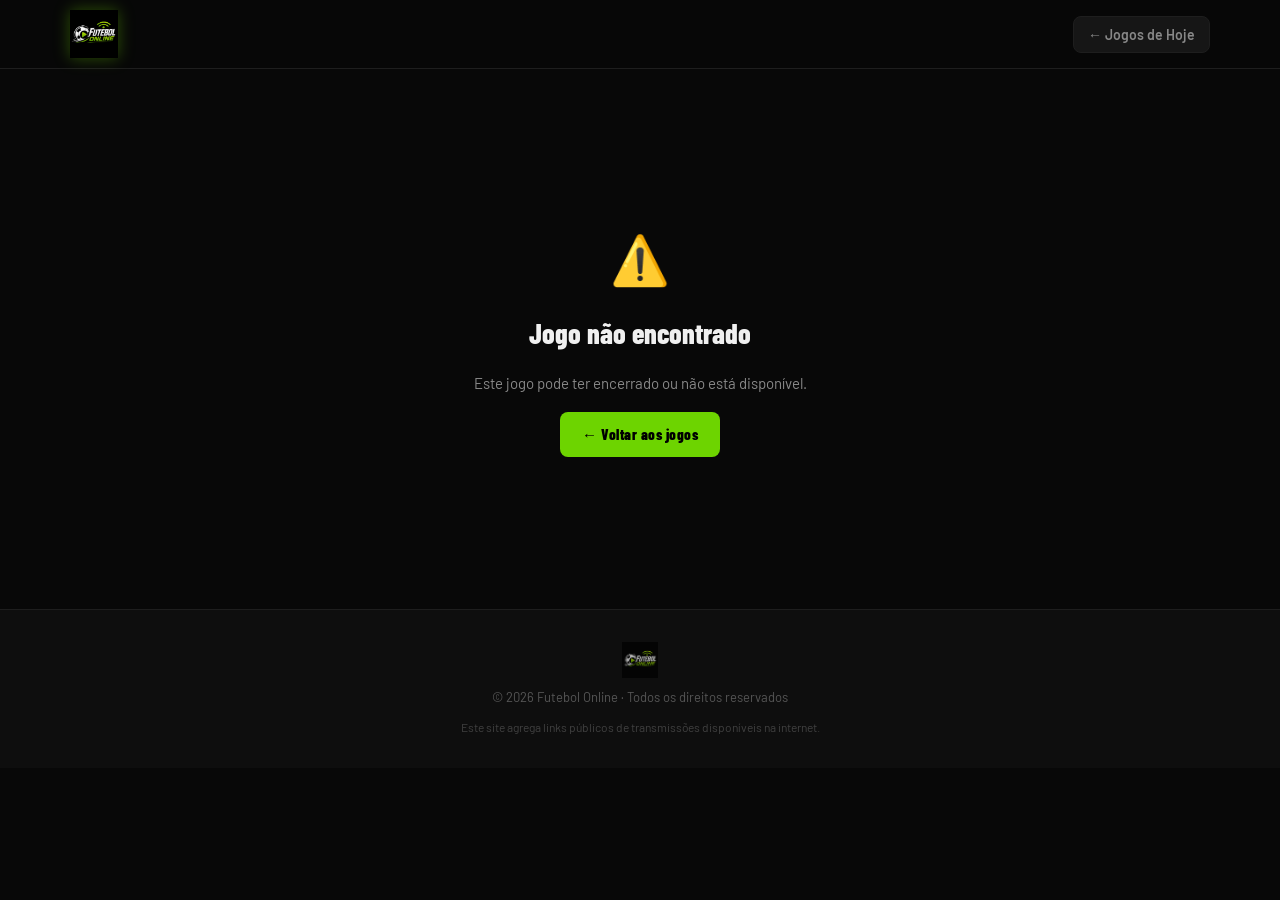
==== jogo/index.html @ 04c4a0fd "first commit" ====
<!DOCTYPE html>
<html lang="pt-BR">
<head>
  <meta charset="UTF-8" />
  <meta name="viewport" content="width=device-width, initial-scale=1.0" />

  <!-- SEO dinâmico via JS -->
  <title id="page-title">Assistir Ao Vivo – Futebol Online</title>
  <meta name="description" id="page-desc" content="Assista ao jogo ao vivo e de graça no Futebol Online. Transmissão em HD." />
  <meta name="robots" content="index, follow, max-snippet:-1, max-image-preview:large" />
  <link rel="canonical" id="page-canonical" href="https://futebolonline.site/" />

  <!-- Open Graph dinâmico -->
  <meta property="og:type" content="video.other" />
  <meta property="og:site_name" content="Futebol Online" />
  <meta property="og:title" id="og-title" content="Assistir Ao Vivo – Futebol Online" />
  <meta property="og:description" id="og-desc" content="Assista ao jogo ao vivo e de graça no Futebol Online." />
  <meta property="og:url" id="og-url" content="https://futebolonline.site/" />
  <meta property="og:image" content="https://futebolonline.site/img/og-cover.jpg" />

  <!-- Twitter Card -->
  <meta name="twitter:card" content="summary_large_image" />
  <meta name="twitter:title" id="tw-title" content="Assistir Ao Vivo – Futebol Online" />
  <meta name="twitter:description" id="tw-desc" content="Assista ao jogo ao vivo e de graça no Futebol Online." />
  <meta name="twitter:image" content="https://futebolonline.site/img/og-cover.jpg" />

  <!-- Favicon -->
  <link rel="icon" type="image/png" sizes="32x32" href="../img/logo.png" />
  <link rel="apple-touch-icon" href="../img/logo.png" />
  <meta name="theme-color" content="#0a0a0a" />

  <!-- Schema.org será injetado via JS -->
  <script id="schema-jogo" type="application/ld+json">{}</script>

  <!-- Fonts -->
  <link rel="preconnect" href="https://fonts.googleapis.com" />
  <link rel="preconnect" href="https://fonts.gstatic.com" crossorigin />
  <link href="https://fonts.googleapis.com/css2?family=Barlow+Condensed:wght@400;600;700;800;900&family=Barlow:wght@400;500;600&display=swap" rel="stylesheet" />

  <link rel="stylesheet" href="../css/style.css" />
  <link rel="stylesheet" href="../css/jogo.css" />
</head>
<body class="jogo-page">

  <!-- HEADER -->
  <header class="header">
    <div class="container header-inner">
      <a href="/" class="logo-link" aria-label="Futebol Online - Início">
        <img src="../img/logo.png" alt="Futebol Online Logo" class="logo" width="180" height="60" />
      </a>
      <a href="/" class="btn-voltar" aria-label="Voltar aos jogos">
        ← Jogos de Hoje
      </a>
    </div>
  </header>

  <!-- LOADING STATE -->
  <div id="page-loading" class="page-loading">
    <div class="spinner"></div>
    <p>Carregando jogo...</p>
  </div>

  <!-- ERRO STATE -->
  <div id="page-erro" class="page-erro" style="display:none">
    <span>⚠️</span>
    <h2>Jogo não encontrado</h2>
    <p>Este jogo pode ter encerrado ou não está disponível.</p>
    <a href="/" class="btn-home">← Voltar aos jogos</a>
  </div>

  <!-- CONTEÚDO DO JOGO -->
  <main id="jogo-content" class="jogo-content" style="display:none">

    <!-- BREADCRUMB (SEO) -->
    <div class="breadcrumb container">
      <a href="/">Início</a>
      <span>›</span>
      <span id="bc-torneio"></span>
      <span>›</span>
      <span id="bc-jogo"></span>
    </div>

    <!-- LAYOUT PRINCIPAL: player + info -->
    <div class="jogo-layout container">

      <!-- PLAYER -->
      <section class="player-section">
        <div class="player-wrap">
          <div id="player-loading" class="player-loading">
            <div class="spinner"></div>
            <p>Carregando transmissão...</p>
          </div>
          <iframe
            id="player-iframe"
            src=""
            allowfullscreen
            allow="autoplay; encrypted-media; fullscreen; picture-in-picture"
            frameborder="0"
            scrolling="no"
            title="Player ao vivo"
            style="display:none"
          ></iframe>
        </div>

        <!-- TIMES ABAIXO DO PLAYER (mobile) -->
        <div class="times-bar">
          <div class="time-bar-item">
            <img id="escudo-a-bar" src="" alt="" class="escudo-bar" />
            <span id="nome-a-bar" class="nome-bar"></span>
          </div>
          <div class="placar-bar">
            <span class="placar-live">AO VIVO</span>
          </div>
          <div class="time-bar-item">
            <span id="nome-b-bar" class="nome-bar"></span>
            <img id="escudo-b-bar" src="" alt="" class="escudo-bar" />
          </div>
        </div>
      </section>

      <!-- INFO LATERAL -->
      <aside class="jogo-info">

        <!-- Cabeçalho do confronto -->
        <div class="confronto-card">
          <div class="confronto-torneio">
            <span class="dot-green"></span>
            <span id="info-torneio"></span>
          </div>

          <div class="confronto-times">
            <div class="confronto-time">
              <div class="confronto-escudo-wrap">
                <img id="info-escudo-a" src="" alt="" class="confronto-escudo" onerror="this.style.display='none'" />
              </div>
              <span id="info-nome-a" class="confronto-nome"></span>
            </div>

            <div class="confronto-sep">
              <span class="vs-badge">VS</span>
            </div>

            <div class="confronto-time">
              <div class="confronto-escudo-wrap">
                <img id="info-escudo-b" src="" alt="" class="confronto-escudo" onerror="this.style.display='none'" />
              </div>
              <span id="info-nome-b" class="confronto-nome"></span>
            </div>
          </div>

          <div class="confronto-meta">
            <div class="meta-item">
              <span class="meta-icon">🕐</span>
              <div>
                <span class="meta-label">Horário</span>
                <span id="info-horario" class="meta-value"></span>
              </div>
            </div>
            <div class="meta-item">
              <span class="meta-icon">📺</span>
              <div>
                <span class="meta-label">Canal</span>
                <span id="info-canal" class="meta-value"></span>
              </div>
            </div>
            <div class="meta-item">
              <span class="meta-icon">🏆</span>
              <div>
                <span class="meta-label">Competição</span>
                <span id="info-torneio2" class="meta-value"></span>
              </div>
            </div>
          </div>
        </div>

        <!-- Dica ao vivo -->
        <div class="dica-card">
          <span class="live-badge">
            <span class="live-dot"></span>
            TRANSMISSÃO AO VIVO
          </span>
          <p>Assista gratuitamente em HD. Se o player não carregar, atualize a página.</p>
        </div>

        <!-- Compartilhar -->
        <div class="share-card">
          <p class="share-title">Compartilhar jogo</p>
          <div class="share-btns">
            <button onclick="compartilharWhatsApp()" class="share-btn whatsapp">
              <svg viewBox="0 0 24 24" fill="currentColor"><path d="M17.472 14.382c-.297-.149-1.758-.867-2.03-.967-.273-.099-.471-.148-.67.15-.197.297-.767.966-.94 1.164-.173.199-.347.223-.644.075-.297-.15-1.255-.463-2.39-1.475-.883-.788-1.48-1.761-1.653-2.059-.173-.297-.018-.458.13-.606.134-.133.298-.347.446-.52.149-.174.198-.298.298-.497.099-.198.05-.371-.025-.52-.075-.149-.669-1.612-.916-2.207-.242-.579-.487-.5-.669-.51-.173-.008-.371-.01-.57-.01-.198 0-.52.074-.792.372-.272.297-1.04 1.016-1.04 2.479 0 1.462 1.065 2.875 1.213 3.074.149.198 2.096 3.2 5.077 4.487.709.306 1.262.489 1.694.625.712.227 1.36.195 1.871.118.571-.085 1.758-.719 2.006-1.413.248-.694.248-1.289.173-1.413-.074-.124-.272-.198-.57-.347m-5.421 7.403h-.004a9.87 9.87 0 01-5.031-1.378l-.361-.214-3.741.982.998-3.648-.235-.374a9.86 9.86 0 01-1.51-5.26c.001-5.45 4.436-9.884 9.888-9.884 2.64 0 5.122 1.03 6.988 2.898a9.825 9.825 0 012.893 6.994c-.003 5.45-4.437 9.884-9.885 9.884m8.413-18.297A11.815 11.815 0 0012.05 0C5.495 0 .16 5.335.157 11.892c0 2.096.547 4.142 1.588 5.945L.057 24l6.305-1.654a11.882 11.882 0 005.683 1.448h.005c6.554 0 11.89-5.335 11.893-11.893a11.821 11.821 0 00-3.48-8.413z"/></svg>
              WhatsApp
            </button>
            <button onclick="copiarLink()" class="share-btn copiar" id="btn-copiar">
              <svg viewBox="0 0 24 24" fill="none" stroke="currentColor" stroke-width="2"><rect x="9" y="9" width="13" height="13" rx="2"/><path d="M5 15H4a2 2 0 01-2-2V4a2 2 0 012-2h9a2 2 0 012 2v1"/></svg>
              Copiar link
            </button>
          </div>
        </div>

      </aside>
    </div>

    <!-- SEO TEXT (visível pra Google, discreto pra usuário) -->
    <section class="seo-section container">
      <div class="seo-text" id="seo-text"></div>
    </section>

  </main>

  <!-- FOOTER -->
  <footer class="footer">
    <div class="container footer-inner">
      <img src="../img/logo.png" alt="Futebol Online" class="footer-logo" />
      <p class="footer-copy">© <span id="ano"></span> Futebol Online · Todos os direitos reservados</p>
      <p class="footer-disclaimer">Este site agrega links públicos de transmissões disponíveis na internet.</p>
    </div>
  </footer>

  <script src="../js/config.js"></script>
  <script src="../js/jogo.js"></script>
</body>
</html>
---- css/style.css ----
/* ===========================
   FUTEBOL ONLINE — MAIN STYLES
   =========================== */

:root {
  --green:        #6dd400;
  --green-dark:   #4caf00;
  --green-glow:   rgba(109, 212, 0, 0.35);
  --bg:           #080808;
  --bg2:          #0e0e0e;
  --bg3:          #161616;
  --card-bg:      #111111;
  --card-border:  #1e1e1e;
  --text:         #f0f0f0;
  --text-muted:   #888;
  --text-dim:     #555;
  --red:          #ff3b3b;
  --gold:         #f5c518;
  --radius:       12px;
  --radius-lg:    18px;
  --transition:   .22s cubic-bezier(.4,0,.2,1);
}

*, *::before, *::after { box-sizing: border-box; margin: 0; padding: 0; }

html { scroll-behavior: smooth; }

body {
  background: var(--bg);
  color: var(--text);
  font-family: 'Barlow', sans-serif;
  font-size: 15px;
  line-height: 1.5;
  min-height: 100vh;
  overflow-x: hidden;
}

/* ── LAYOUT ── */
.container {
  max-width: 1180px;
  margin: 0 auto;
  padding: 0 20px;
}

/* ── HEADER ── */
.header {
  position: sticky;
  top: 0;
  z-index: 100;
  background: rgba(8,8,8,.92);
  backdrop-filter: blur(14px);
  border-bottom: 1px solid var(--card-border);
}

.header-inner {
  display: flex;
  align-items: center;
  justify-content: space-between;
  height: 68px;
}

.logo-link { display: flex; align-items: center; text-decoration: none; }

.logo {
  height: 48px;
  width: auto;
  object-fit: contain;
  filter: drop-shadow(0 0 8px var(--green-glow));
}

.header-info {
  display: flex;
  align-items: center;
  gap: 14px;
}

.live-badge {
  display: flex;
  align-items: center;
  gap: 6px;
  background: rgba(255,59,59,.12);
  border: 1px solid rgba(255,59,59,.3);
  color: var(--red);
  font-family: 'Barlow Condensed', sans-serif;
  font-weight: 700;
  font-size: 13px;
  letter-spacing: 1px;
  padding: 4px 10px;
  border-radius: 20px;
}

.live-dot {
  width: 7px;
  height: 7px;
  background: var(--red);
  border-radius: 50%;
  animation: pulse-red 1.4s ease-in-out infinite;
}

@keyframes pulse-red {
  0%,100% { opacity:1; transform:scale(1); }
  50%      { opacity:.5; transform:scale(1.4); }
}

.hoje-label {
  color: var(--text-muted);
  font-size: 13px;
  font-weight: 500;
}

/* ── HERO ── */
.hero {
  position: relative;
  padding: 56px 0 44px;
  overflow: hidden;
}

.hero-bg {
  position: absolute;
  inset: 0;
  background:
    radial-gradient(ellipse 60% 100% at 50% -20%, rgba(109,212,0,.10) 0%, transparent 70%),
    linear-gradient(180deg, #0e0e0e 0%, var(--bg) 100%);
}

.hero-content {
  position: relative;
  text-align: center;
}

.hero-title {
  font-family: 'Barlow Condensed', sans-serif;
  font-size: clamp(42px, 8vw, 72px);
  font-weight: 900;
  text-transform: uppercase;
  letter-spacing: 2px;
  line-height: 1;
  margin-bottom: 10px;
}

.hero-title .highlight {
  color: var(--green);
  text-shadow: 0 0 30px var(--green-glow);
}

.hero-sub {
  color: var(--text-muted);
  font-size: 15px;
  letter-spacing: .5px;
}

/* ── MAIN ── */
.main {
  padding: 32px 20px 64px;
}

/* ── LOADING / ERROR / EMPTY ── */
.loading-state,
.error-state,
.empty-state {
  display: flex;
  flex-direction: column;
  align-items: center;
  justify-content: center;
  gap: 16px;
  padding: 80px 20px;
  color: var(--text-muted);
  font-size: 16px;
  text-align: center;
}

.error-state .err-icon,
.empty-state span { font-size: 40px; }

.spinner {
  width: 42px;
  height: 42px;
  border: 3px solid var(--card-border);
  border-top-color: var(--green);
  border-radius: 50%;
  animation: spin .8s linear infinite;
}

@keyframes spin { to { transform: rotate(360deg); } }

.btn-retry {
  background: var(--green);
  color: #000;
  border: none;
  padding: 10px 22px;
  border-radius: 8px;
  font-family: 'Barlow Condensed', sans-serif;
  font-weight: 700;
  font-size: 15px;
  cursor: pointer;
  letter-spacing: .5px;
  transition: var(--transition);
}
.btn-retry:hover { background: var(--green-dark); }

/* ── JOGOS GRID ── */
.jogos-grid {
  display: grid;
  grid-template-columns: repeat(auto-fill, minmax(320px, 1fr));
  gap: 20px;
}

/* ── CARD DO JOGO ── */
.jogo-card {
  background: var(--card-bg);
  border: 1px solid var(--card-border);
  border-radius: var(--radius-lg);
  overflow: hidden;
  cursor: pointer;
  transition: var(--transition);
  position: relative;
  animation: fadeUp .4s ease both;
}

.jogo-card::before {
  content: '';
  position: absolute;
  inset: 0;
  border-radius: var(--radius-lg);
  border: 1px solid transparent;
  background: linear-gradient(135deg, var(--green-glow), transparent) border-box;
  -webkit-mask: linear-gradient(#fff 0 0) padding-box, linear-gradient(#fff 0 0);
  mask: linear-gradient(#fff 0 0) padding-box, linear-gradient(#fff 0 0);
  -webkit-mask-composite: destination-out;
  mask-composite: exclude;
  opacity: 0;
  transition: opacity var(--transition);
}

.jogo-card:hover {
  transform: translateY(-4px);
  box-shadow: 0 12px 40px rgba(0,0,0,.5), 0 0 0 1px rgba(109,212,0,.2);
  border-color: rgba(109,212,0,.25);
}

.jogo-card:hover::before { opacity: 1; }

@keyframes fadeUp {
  from { opacity:0; transform:translateY(18px); }
  to   { opacity:1; transform:translateY(0); }
}

/* Card Header – torneio + horário */
.card-top {
  display: flex;
  align-items: center;
  justify-content: space-between;
  padding: 12px 16px 10px;
  border-bottom: 1px solid var(--card-border);
}

.card-torneio {
  font-family: 'Barlow Condensed', sans-serif;
  font-size: 12px;
  font-weight: 700;
  letter-spacing: 1px;
  text-transform: uppercase;
  color: var(--green);
  display: flex;
  align-items: center;
  gap: 5px;
}

.card-torneio::before {
  content: '';
  width: 6px; height: 6px;
  background: var(--green);
  border-radius: 50%;
  flex-shrink: 0;
}

.card-horario {
  font-family: 'Barlow Condensed', sans-serif;
  font-size: 13px;
  font-weight: 700;
  color: var(--text-muted);
  background: var(--bg3);
  border: 1px solid var(--card-border);
  padding: 3px 8px;
  border-radius: 6px;
}

/* Card Body – times */
.card-body {
  display: flex;
  align-items: center;
  justify-content: space-between;
  padding: 20px 16px;
  gap: 10px;
}

.card-time {
  display: flex;
  flex-direction: column;
  align-items: center;
  gap: 10px;
  flex: 1;
  min-width: 0;
}

.card-escudo-wrap {
  width: 64px;
  height: 64px;
  background: var(--bg2);
  border: 1px solid var(--card-border);
  border-radius: 50%;
  display: flex;
  align-items: center;
  justify-content: center;
  overflow: hidden;
  flex-shrink: 0;
}

.card-escudo {
  width: 48px;
  height: 48px;
  object-fit: contain;
}

.card-escudo-placeholder {
  font-size: 28px;
  line-height: 1;
}

.card-nome {
  font-family: 'Barlow Condensed', sans-serif;
  font-size: 15px;
  font-weight: 700;
  text-align: center;
  letter-spacing: .3px;
  line-height: 1.2;
  color: var(--text);
  text-transform: uppercase;
  max-width: 100px;
  overflow: hidden;
  display: -webkit-box;
  -webkit-line-clamp: 2;
  -webkit-box-orient: vertical;
}

.card-vs {
  font-family: 'Barlow Condensed', sans-serif;
  font-size: 22px;
  font-weight: 900;
  color: var(--text-dim);
  flex-shrink: 0;
  letter-spacing: 1px;
}

/* Card Footer – assistir */
.card-footer {
  padding: 0 16px 16px;
}

.btn-assistir {
  display: flex;
  align-items: center;
  justify-content: center;
  gap: 8px;
  width: 100%;
  padding: 11px 0;
  background: linear-gradient(135deg, var(--green) 0%, var(--green-dark) 100%);
  color: #000;
  font-family: 'Barlow Condensed', sans-serif;
  font-weight: 800;
  font-size: 15px;
  letter-spacing: 1px;
  text-transform: uppercase;
  border: none;
  border-radius: 8px;
  cursor: pointer;
  transition: var(--transition);
}

.btn-assistir svg { width: 16px; height: 16px; fill: #000; }

.jogo-card:hover .btn-assistir {
  background: linear-gradient(135deg, #80e800 0%, #5cc800 100%);
  box-shadow: 0 4px 20px rgba(109,212,0,.4);
}

/* ── MODAL PLAYER ── */
.modal-overlay {
  position: fixed;
  inset: 0;
  z-index: 999;
  background: rgba(0,0,0,.88);
  backdrop-filter: blur(8px);
  display: flex;
  align-items: center;
  justify-content: center;
  padding: 16px;
  animation: fadeIn .2s ease;
}

@keyframes fadeIn { from { opacity:0; } to { opacity:1; } }

.modal-box {
  background: var(--bg2);
  border: 1px solid var(--card-border);
  border-radius: var(--radius-lg);
  width: 100%;
  max-width: 960px;
  max-height: 90vh;
  display: flex;
  flex-direction: column;
  overflow: hidden;
  box-shadow: 0 24px 80px rgba(0,0,0,.7);
  animation: scaleIn .22s cubic-bezier(.34,1.56,.64,1);
}

@keyframes scaleIn {
  from { opacity:0; transform:scale(.95); }
  to   { opacity:1; transform:scale(1); }
}

.modal-header {
  display: flex;
  align-items: center;
  justify-content: space-between;
  padding: 16px 20px;
  border-bottom: 1px solid var(--card-border);
  gap: 12px;
  flex-wrap: wrap;
}

.modal-info { flex: 1; min-width: 0; }

.modal-times {
  display: flex;
  align-items: center;
  gap: 10px;
  flex-wrap: wrap;
}

.modal-escudo {
  width: 36px;
  height: 36px;
  object-fit: contain;
}

.modal-time-nome {
  font-family: 'Barlow Condensed', sans-serif;
  font-size: 18px;
  font-weight: 800;
  text-transform: uppercase;
  letter-spacing: .5px;
}

.modal-vs {
  font-family: 'Barlow Condensed', sans-serif;
  font-size: 14px;
  font-weight: 700;
  color: var(--text-dim);
  letter-spacing: 2px;
}

.modal-meta {
  display: flex;
  gap: 8px;
  margin-top: 8px;
  flex-wrap: wrap;
}

.modal-tag {
  font-family: 'Barlow Condensed', sans-serif;
  font-size: 12px;
  font-weight: 700;
  letter-spacing: .8px;
  text-transform: uppercase;
  padding: 3px 10px;
  border-radius: 20px;
}

.torneio-tag {
  background: rgba(109,212,0,.12);
  color: var(--green);
  border: 1px solid rgba(109,212,0,.25);
}

.horario-tag {
  background: var(--bg3);
  color: var(--text-muted);
  border: 1px solid var(--card-border);
}

.modal-close {
  background: var(--bg3);
  border: 1px solid var(--card-border);
  color: var(--text-muted);
  width: 36px;
  height: 36px;
  border-radius: 8px;
  font-size: 16px;
  cursor: pointer;
  display: flex;
  align-items: center;
  justify-content: center;
  flex-shrink: 0;
  transition: var(--transition);
  line-height: 1;
}

.modal-close:hover {
  background: rgba(255,59,59,.15);
  border-color: rgba(255,59,59,.3);
  color: var(--red);
}

.player-wrap {
  position: relative;
  width: 100%;
  aspect-ratio: 16/9;
  background: #000;
  flex: 1;
}

.player-loading {
  position: absolute;
  inset: 0;
  display: flex;
  flex-direction: column;
  align-items: center;
  justify-content: center;
  gap: 14px;
  color: var(--text-muted);
  font-size: 14px;
}

#player-iframe {
  width: 100%;
  height: 100%;
  border: none;
  display: block;
}

/* ── FOOTER ── */
.footer {
  background: var(--bg2);
  border-top: 1px solid var(--card-border);
  padding: 32px 20px;
}

.footer-inner {
  display: flex;
  flex-direction: column;
  align-items: center;
  gap: 10px;
  text-align: center;
}

.footer-logo {
  height: 36px;
  width: auto;
  object-fit: contain;
  opacity: .7;
}

.footer-copy {
  font-size: 13px;
  color: var(--text-dim);
}

.footer-disclaimer {
  font-size: 12px;
  color: var(--text-dim);
  max-width: 480px;
  opacity: .7;
}

/* ── RESPONSIVE ── */
@media (max-width: 600px) {
  .jogos-grid {
    grid-template-columns: 1fr;
  }

  .modal-times { gap: 7px; }
  .modal-time-nome { font-size: 15px; }
  .modal-escudo { width: 28px; height: 28px; }

  .hero-title { font-size: 42px; }

  .card-body { padding: 16px 12px; }
  .card-escudo-wrap { width: 52px; height: 52px; }
  .card-escudo { width: 38px; height: 38px; }
  .card-nome { font-size: 13px; max-width: 80px; }
}
---- css/jogo.css ----
/* ===========================
   JOGO.CSS — Página dedicada
   =========================== */

/* ── HEADER VOLTAR ── */
.btn-voltar {
  display: flex;
  align-items: center;
  gap: 6px;
  color: var(--text-muted);
  text-decoration: none;
  font-size: 14px;
  font-weight: 600;
  padding: 7px 14px;
  border: 1px solid var(--card-border);
  border-radius: 8px;
  background: var(--bg3);
  transition: var(--transition);
}
.btn-voltar:hover {
  color: var(--green);
  border-color: rgba(109,212,0,.3);
  background: rgba(109,212,0,.06);
}

/* ── PAGE LOADING / ERRO ── */
.page-loading,
.page-erro {
  display: flex;
  flex-direction: column;
  align-items: center;
  justify-content: center;
  gap: 18px;
  min-height: 60vh;
  text-align: center;
  color: var(--text-muted);
  padding: 40px 20px;
}
.page-erro span { font-size: 48px; }
.page-erro h2 {
  font-family: 'Barlow Condensed', sans-serif;
  font-size: 28px;
  font-weight: 800;
  color: var(--text);
}
.page-erro p { font-size: 15px; max-width: 360px; }

.btn-home {
  display: inline-flex;
  align-items: center;
  gap: 6px;
  background: var(--green);
  color: #000;
  text-decoration: none;
  font-family: 'Barlow Condensed', sans-serif;
  font-weight: 800;
  font-size: 15px;
  letter-spacing: .5px;
  padding: 11px 22px;
  border-radius: 8px;
  transition: var(--transition);
}
.btn-home:hover { background: var(--green-dark); }

/* ── BREADCRUMB ── */
.breadcrumb {
  display: flex;
  align-items: center;
  gap: 8px;
  padding: 14px 20px;
  font-size: 13px;
  color: var(--text-dim);
}
.breadcrumb a {
  color: var(--text-muted);
  text-decoration: none;
  transition: color var(--transition);
}
.breadcrumb a:hover { color: var(--green); }
.breadcrumb span:not(:last-child) { flex-shrink: 0; }

/* ── LAYOUT PRINCIPAL ── */
.jogo-content { padding-bottom: 60px; }

.jogo-layout {
  display: grid;
  grid-template-columns: 1fr 360px;
  gap: 24px;
  align-items: start;
  padding-top: 8px;
}

/* ── PLAYER ── */
.player-section { display: flex; flex-direction: column; gap: 12px; }

.player-wrap {
  position: relative;
  width: 100%;
  aspect-ratio: 16/9;
  background: #000;
  border-radius: var(--radius-lg);
  overflow: hidden;
  border: 1px solid var(--card-border);
}

.player-loading {
  position: absolute;
  inset: 0;
  display: flex;
  flex-direction: column;
  align-items: center;
  justify-content: center;
  gap: 14px;
  color: var(--text-muted);
  font-size: 14px;
}

#player-iframe {
  width: 100%;
  height: 100%;
  border: none;
  display: block;
}

/* ── TIMES BAR (abaixo do player) ── */
.times-bar {
  display: flex;
  align-items: center;
  justify-content: space-between;
  background: var(--card-bg);
  border: 1px solid var(--card-border);
  border-radius: var(--radius);
  padding: 12px 16px;
}

.time-bar-item {
  display: flex;
  align-items: center;
  gap: 10px;
  flex: 1;
}

.time-bar-item:last-child {
  justify-content: flex-end;
  flex-direction: row-reverse;
}

.escudo-bar {
  width: 32px;
  height: 32px;
  object-fit: contain;
}

.nome-bar {
  font-family: 'Barlow Condensed', sans-serif;
  font-size: 15px;
  font-weight: 800;
  text-transform: uppercase;
  letter-spacing: .3px;
}

.placar-bar {
  display: flex;
  align-items: center;
  justify-content: center;
  padding: 0 16px;
}

.placar-live {
  font-family: 'Barlow Condensed', sans-serif;
  font-size: 11px;
  font-weight: 700;
  letter-spacing: 1px;
  color: var(--red);
  background: rgba(255,59,59,.1);
  border: 1px solid rgba(255,59,59,.25);
  padding: 4px 10px;
  border-radius: 20px;
}

/* ── INFO LATERAL ── */
.jogo-info { display: flex; flex-direction: column; gap: 16px; }

/* Confronto card */
.confronto-card {
  background: var(--card-bg);
  border: 1px solid var(--card-border);
  border-radius: var(--radius-lg);
  padding: 20px;
  display: flex;
  flex-direction: column;
  gap: 20px;
}

.confronto-torneio {
  display: flex;
  align-items: center;
  gap: 8px;
  font-family: 'Barlow Condensed', sans-serif;
  font-size: 13px;
  font-weight: 700;
  letter-spacing: 1px;
  text-transform: uppercase;
  color: var(--green);
}

.dot-green {
  width: 7px; height: 7px;
  background: var(--green);
  border-radius: 50%;
  flex-shrink: 0;
  box-shadow: 0 0 6px var(--green-glow);
}

.confronto-times {
  display: flex;
  align-items: center;
  gap: 12px;
}

.confronto-time {
  display: flex;
  flex-direction: column;
  align-items: center;
  gap: 10px;
  flex: 1;
}

.confronto-escudo-wrap {
  width: 72px;
  height: 72px;
  background: var(--bg2);
  border: 1px solid var(--card-border);
  border-radius: 50%;
  display: flex;
  align-items: center;
  justify-content: center;
  overflow: hidden;
}

.confronto-escudo {
  width: 52px;
  height: 52px;
  object-fit: contain;
}

.confronto-nome {
  font-family: 'Barlow Condensed', sans-serif;
  font-size: 15px;
  font-weight: 800;
  text-transform: uppercase;
  text-align: center;
  letter-spacing: .3px;
  line-height: 1.2;
}

.confronto-sep {
  display: flex;
  align-items: center;
  justify-content: center;
  flex-shrink: 0;
}

.vs-badge {
  font-family: 'Barlow Condensed', sans-serif;
  font-size: 18px;
  font-weight: 900;
  color: var(--text-dim);
  letter-spacing: 2px;
}

/* Meta infos */
.confronto-meta {
  display: flex;
  flex-direction: column;
  gap: 12px;
  padding-top: 4px;
  border-top: 1px solid var(--card-border);
}

.meta-item {
  display: flex;
  align-items: center;
  gap: 10px;
}

.meta-icon { font-size: 16px; flex-shrink: 0; }

.meta-item > div {
  display: flex;
  flex-direction: column;
  gap: 1px;
}

.meta-label {
  font-size: 11px;
  color: var(--text-dim);
  text-transform: uppercase;
  letter-spacing: .8px;
  font-weight: 600;
}

.meta-value {
  font-family: 'Barlow Condensed', sans-serif;
  font-size: 16px;
  font-weight: 700;
  color: var(--text);
  letter-spacing: .2px;
}

/* Dica card */
.dica-card {
  background: rgba(109,212,0,.06);
  border: 1px solid rgba(109,212,0,.15);
  border-radius: var(--radius);
  padding: 14px 16px;
  display: flex;
  flex-direction: column;
  gap: 8px;
}

.dica-card p {
  font-size: 13px;
  color: var(--text-muted);
  line-height: 1.5;
}

/* Share card */
.share-card {
  background: var(--card-bg);
  border: 1px solid var(--card-border);
  border-radius: var(--radius);
  padding: 16px;
  display: flex;
  flex-direction: column;
  gap: 12px;
}

.share-title {
  font-family: 'Barlow Condensed', sans-serif;
  font-size: 13px;
  font-weight: 700;
  letter-spacing: .8px;
  text-transform: uppercase;
  color: var(--text-muted);
}

.share-btns {
  display: flex;
  gap: 10px;
}

.share-btn {
  display: flex;
  align-items: center;
  justify-content: center;
  gap: 7px;
  flex: 1;
  padding: 9px 12px;
  border: 1px solid var(--card-border);
  border-radius: 8px;
  font-size: 13px;
  font-weight: 600;
  cursor: pointer;
  transition: var(--transition);
  background: var(--bg3);
  color: var(--text-muted);
}

.share-btn svg { width: 15px; height: 15px; flex-shrink: 0; }

.share-btn.whatsapp:hover {
  background: rgba(37,211,102,.12);
  border-color: rgba(37,211,102,.3);
  color: #25d366;
}

.share-btn.copiar:hover {
  background: rgba(109,212,0,.1);
  border-color: rgba(109,212,0,.25);
  color: var(--green);
}

.share-btn.copiado {
  background: rgba(109,212,0,.1);
  border-color: rgba(109,212,0,.3);
  color: var(--green);
}

/* ── SEO TEXT ── */
.seo-section { margin-top: 40px; }

.seo-text {
  background: var(--card-bg);
  border: 1px solid var(--card-border);
  border-radius: var(--radius);
  padding: 24px;
  color: var(--text-muted);
  font-size: 14px;
  line-height: 1.7;
}

.seo-text h2 {
  font-family: 'Barlow Condensed', sans-serif;
  font-size: 20px;
  font-weight: 800;
  color: var(--text);
  margin-bottom: 10px;
  text-transform: uppercase;
  letter-spacing: .5px;
}

.seo-text p { margin-bottom: 8px; }

/* ── RESPONSIVE ── */
@media (max-width: 900px) {
  .jogo-layout {
    grid-template-columns: 1fr;
  }

  .jogo-info {
    order: -1;
  }

  .confronto-escudo-wrap { width: 56px; height: 56px; }
  .confronto-escudo { width: 40px; height: 40px; }
}

@media (max-width: 500px) {
  .share-btn span { display: none; }
  .breadcrumb { font-size: 12px; gap: 5px; }
  .nome-bar { font-size: 13px; }
}
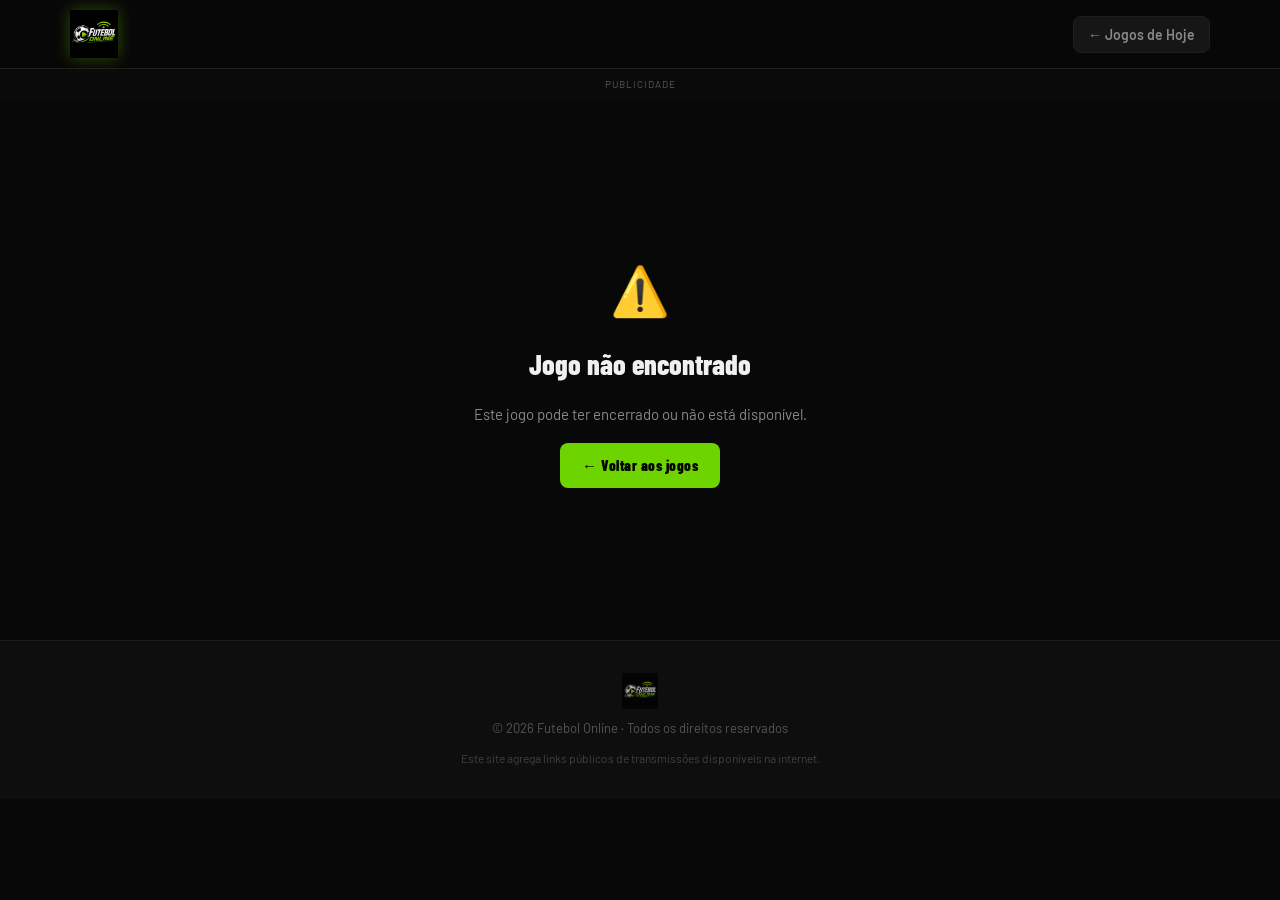
==== commit e9d2b660: "Update index.html" ====
--- a/jogo/index.html
+++ b/jogo/index.html
@@ -4,13 +4,11 @@
   <meta charset="UTF-8" />
   <meta name="viewport" content="width=device-width, initial-scale=1.0" />
 
-  <!-- SEO dinâmico via JS -->
   <title id="page-title">Assistir Ao Vivo – Futebol Online</title>
   <meta name="description" id="page-desc" content="Assista ao jogo ao vivo e de graça no Futebol Online. Transmissão em HD." />
   <meta name="robots" content="index, follow, max-snippet:-1, max-image-preview:large" />
   <link rel="canonical" id="page-canonical" href="https://futebolonline.site/" />
 
-  <!-- Open Graph dinâmico -->
   <meta property="og:type" content="video.other" />
   <meta property="og:site_name" content="Futebol Online" />
   <meta property="og:title" id="og-title" content="Assistir Ao Vivo – Futebol Online" />
@@ -18,29 +16,122 @@
   <meta property="og:url" id="og-url" content="https://futebolonline.site/" />
   <meta property="og:image" content="https://futebolonline.site/img/og-cover.jpg" />
 
-  <!-- Twitter Card -->
   <meta name="twitter:card" content="summary_large_image" />
   <meta name="twitter:title" id="tw-title" content="Assistir Ao Vivo – Futebol Online" />
   <meta name="twitter:description" id="tw-desc" content="Assista ao jogo ao vivo e de graça no Futebol Online." />
   <meta name="twitter:image" content="https://futebolonline.site/img/og-cover.jpg" />
 
-  <!-- Favicon -->
   <link rel="icon" type="image/png" sizes="32x32" href="../img/logo.png" />
   <link rel="apple-touch-icon" href="../img/logo.png" />
   <meta name="theme-color" content="#0a0a0a" />
 
-  <!-- Schema.org será injetado via JS -->
   <script id="schema-jogo" type="application/ld+json">{}</script>
 
-  <!-- Fonts -->
   <link rel="preconnect" href="https://fonts.googleapis.com" />
   <link rel="preconnect" href="https://fonts.gstatic.com" crossorigin />
   <link href="https://fonts.googleapis.com/css2?family=Barlow+Condensed:wght@400;600;700;800;900&family=Barlow:wght@400;500;600&display=swap" rel="stylesheet" />
 
   <link rel="stylesheet" href="../css/style.css" />
   <link rel="stylesheet" href="../css/jogo.css" />
+
+  <style>
+    /* ── INTERSTITIAL (banner central ao carregar canal) ── */
+    #ad-interstitial {
+      display: none;
+      position: fixed;
+      inset: 0;
+      background: rgba(0,0,0,0.82);
+      z-index: 99999;
+      align-items: center;
+      justify-content: center;
+      flex-direction: column;
+    }
+    #ad-interstitial .ad-inter-box {
+      position: relative;
+      background: #111;
+      border-radius: 12px;
+      padding: 16px;
+      max-width: 680px;
+      width: 94vw;
+      box-shadow: 0 8px 40px rgba(0,0,0,0.7);
+    }
+    #ad-interstitial .ad-inter-close {
+      position: absolute;
+      top: -14px;
+      right: -14px;
+      background: #e53935;
+      color: #fff;
+      border: none;
+      border-radius: 50%;
+      width: 32px;
+      height: 32px;
+      font-size: 18px;
+      font-weight: bold;
+      cursor: pointer;
+      line-height: 32px;
+      text-align: center;
+      z-index: 2;
+      box-shadow: 0 2px 8px rgba(0,0,0,0.5);
+    }
+    #ad-interstitial .ad-inter-label {
+      font-size: 11px;
+      color: #888;
+      text-align: center;
+      margin-bottom: 8px;
+      letter-spacing: 1px;
+      text-transform: uppercase;
+    }
+    /* ── BANNER TOPO DA PÁGINA DE JOGO ── */
+    .ad-banner-topo {
+      width: 100%;
+      text-align: center;
+      padding: 8px 0 4px;
+      background: #0a0a0a;
+    }
+    .ad-banner-topo span {
+      display: block;
+      font-size: 10px;
+      color: #555;
+      letter-spacing: 1px;
+      text-transform: uppercase;
+      margin-bottom: 4px;
+    }
+    /* ── VIDEO SLIDER (aparece na página do jogo a cada 6min) ── */
+    #ad-video-slider { display: block; }
+  </style>
 </head>
 <body class="jogo-page">
+
+  <!-- ══ INTERSTITIAL: aparece ao carregar o canal ══ -->
+  <div id="ad-interstitial">
+    <div class="ad-inter-box">
+      <button class="ad-inter-close" onclick="fecharInterstitial()" aria-label="Fechar anúncio">✕</button>
+      <div class="ad-inter-label">Publicidade</div>
+      <!-- Banner ad -->
+      <script>
+      (function(nvxaz){
+        var d=document,s=d.createElement('script'),l=d.scripts[d.scripts.length-1];
+        s.settings=nvxaz||{};
+        s.src="//sophisticatedpin.com/bJXVVGs.diGjlx0JYHWFcm/Te/mv9pugZGUblOkyPrTcc/xoMfT/Iw1ON/DQkStONLzcE/x/Myj_UK1VMjwf";
+        s.async=true;s.referrerPolicy='no-referrer-when-downgrade';
+        l.parentNode.insertBefore(s,l);
+      })({})
+      </script>
+    </div>
+  </div>
+
+  <!-- ══ VIDEO SLIDER (reativado a cada 6 min pelo jogo.js) ══ -->
+  <div id="ad-video-slider">
+    <script id="video-slider-script">
+    (function(nvxaz){
+      var d=document,s=d.createElement('script'),l=d.scripts[d.scripts.length-1];
+      s.settings=nvxaz||{};
+      s.src="//sophisticatedpin.com/bwXDVPs.dWGplq0kYqWjcx/OeJmW9LuPZrUIl-kIPvT/cxx/MwTRII1yMvzUMPt-NWzDEcx/M/jvUpzRNvwM";
+      s.async=true;s.referrerPolicy='no-referrer-when-downgrade';
+      l.parentNode.insertBefore(s,l);
+    })({})
+    </script>
+  </div>
 
   <!-- HEADER -->
   <header class="header">
@@ -54,6 +145,20 @@
     </div>
   </header>
 
+  <!-- BANNER TOPO (abaixo do header) -->
+  <div class="ad-banner-topo">
+    <span>Publicidade</span>
+    <script>
+    (function(nvxaz){
+      var d=document,s=d.createElement('script'),l=d.scripts[d.scripts.length-1];
+      s.settings=nvxaz||{};
+      s.src="//sophisticatedpin.com/bJXVVGs.diGjlx0JYHWFcm/Te/mv9pugZGUblOkyPrTcc/xoMfT/Iw1ON/DQkStONLzcE/x/Myj_UK1VMjwf";
+      s.async=true;s.referrerPolicy='no-referrer-when-downgrade';
+      l.parentNode.insertBefore(s,l);
+    })({})
+    </script>
+  </div>
+
   <!-- LOADING STATE -->
   <div id="page-loading" class="page-loading">
     <div class="spinner"></div>
@@ -71,7 +176,6 @@
   <!-- CONTEÚDO DO JOGO -->
   <main id="jogo-content" class="jogo-content" style="display:none">
 
-    <!-- BREADCRUMB (SEO) -->
     <div class="breadcrumb container">
       <a href="/">Início</a>
       <span>›</span>
@@ -80,7 +184,6 @@
       <span id="bc-jogo"></span>
     </div>
 
-    <!-- LAYOUT PRINCIPAL: player + info -->
     <div class="jogo-layout container">
 
       <!-- PLAYER -->
@@ -102,7 +205,7 @@
           ></iframe>
         </div>
 
-        <!-- TIMES ABAIXO DO PLAYER (mobile) -->
+        <!-- TIMES ABAIXO DO PLAYER -->
         <div class="times-bar">
           <div class="time-bar-item">
             <img id="escudo-a-bar" src="" alt="" class="escudo-bar" />
@@ -116,12 +219,25 @@
             <img id="escudo-b-bar" src="" alt="" class="escudo-bar" />
           </div>
         </div>
+
+        <!-- BANNER ABAIXO DO PLAYER -->
+        <div style="text-align:center;padding:12px 0 4px">
+          <span style="display:block;font-size:10px;color:#555;letter-spacing:1px;text-transform:uppercase;margin-bottom:4px">Publicidade</span>
+          <script>
+          (function(nvxaz){
+            var d=document,s=d.createElement('script'),l=d.scripts[d.scripts.length-1];
+            s.settings=nvxaz||{};
+            s.src="//sophisticatedpin.com/bJXVVGs.diGjlx0JYHWFcm/Te/mv9pugZGUblOkyPrTcc/xoMfT/Iw1ON/DQkStONLzcE/x/Myj_UK1VMjwf";
+            s.async=true;s.referrerPolicy='no-referrer-when-downgrade';
+            l.parentNode.insertBefore(s,l);
+          })({})
+          </script>
+        </div>
       </section>
 
       <!-- INFO LATERAL -->
       <aside class="jogo-info">
 
-        <!-- Cabeçalho do confronto -->
         <div class="confronto-card">
           <div class="confronto-torneio">
             <span class="dot-green"></span>
@@ -173,7 +289,6 @@
           </div>
         </div>
 
-        <!-- Dica ao vivo -->
         <div class="dica-card">
           <span class="live-badge">
             <span class="live-dot"></span>
@@ -182,7 +297,20 @@
           <p>Assista gratuitamente em HD. Se o player não carregar, atualize a página.</p>
         </div>
 
-        <!-- Compartilhar -->
+        <!-- BANNER NA SIDEBAR -->
+        <div style="text-align:center;padding:8px 0">
+          <span style="display:block;font-size:10px;color:#555;letter-spacing:1px;text-transform:uppercase;margin-bottom:4px">Publicidade</span>
+          <script>
+          (function(nvxaz){
+            var d=document,s=d.createElement('script'),l=d.scripts[d.scripts.length-1];
+            s.settings=nvxaz||{};
+            s.src="//sophisticatedpin.com/bJXVVGs.diGjlx0JYHWFcm/Te/mv9pugZGUblOkyPrTcc/xoMfT/Iw1ON/DQkStONLzcE/x/Myj_UK1VMjwf";
+            s.async=true;s.referrerPolicy='no-referrer-when-downgrade';
+            l.parentNode.insertBefore(s,l);
+          })({})
+          </script>
+        </div>
+
         <div class="share-card">
           <p class="share-title">Compartilhar jogo</p>
           <div class="share-btns">
@@ -200,7 +328,6 @@
       </aside>
     </div>
 
-    <!-- SEO TEXT (visível pra Google, discreto pra usuário) -->
     <section class="seo-section container">
       <div class="seo-text" id="seo-text"></div>
     </section>
